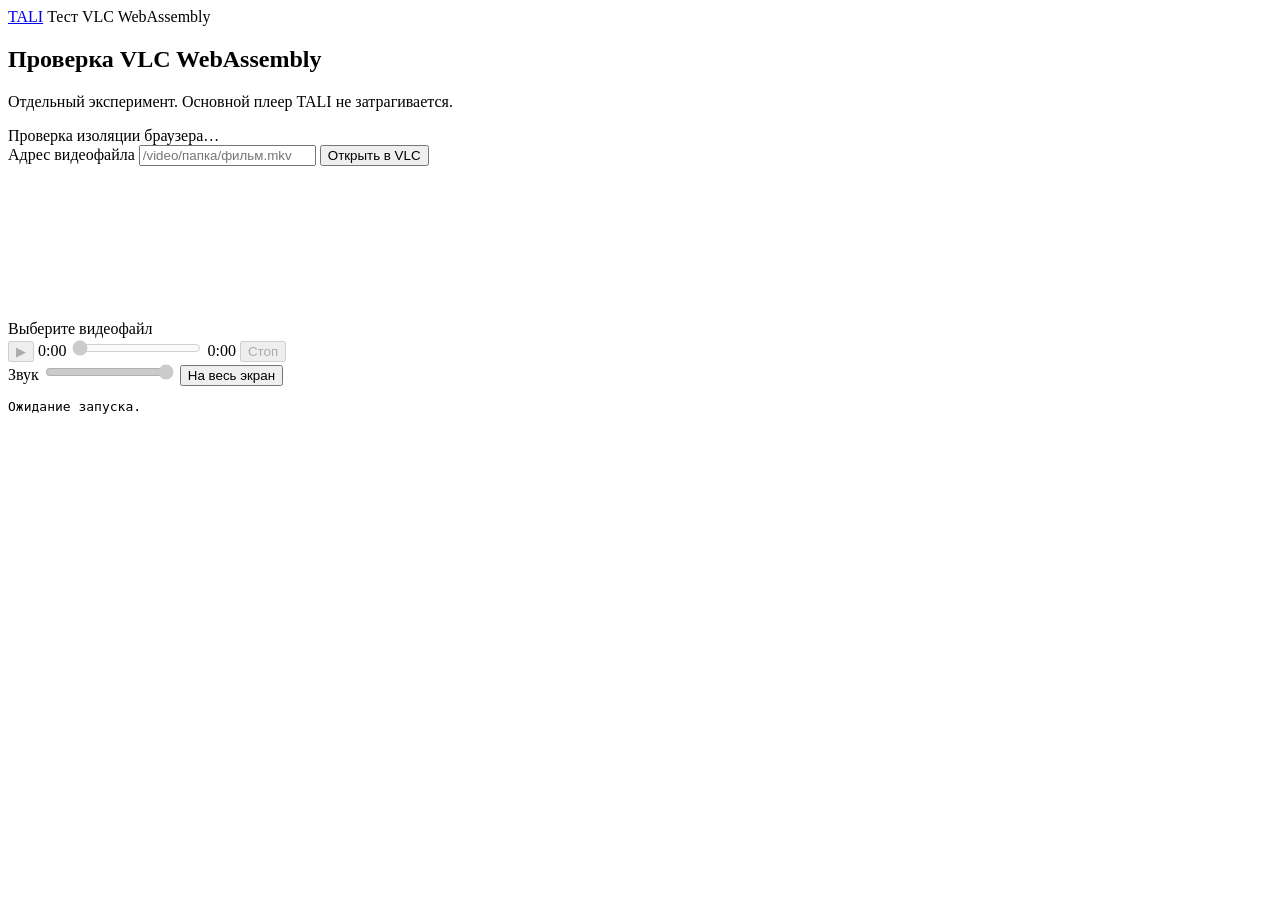
==== tali/vlc-wasm-test/index.html @ bb5ff175 "Добавлена отдельная тестовая страница VLC WebAssembly для TALI" ====
<!doctype html>
<html lang="ru" data-theme="light">
<head>
  <meta charset="utf-8">
  <meta name="viewport" content="width=device-width, initial-scale=1">
  <meta name="theme-color" content="#f4f5f7">
  <title>TALI — тест VLC WebAssembly</title>
  <link rel="stylesheet" href="./style.css">
  <script type="module" src="./app.js"></script>
</head>
<body>
  <header class="topbar">
    <a class="brand" href="/">TALI</a>
    <span class="page-label">Тест VLC WebAssembly</span>
  </header>

  <main class="page">
    <section class="panel">
      <h1>Проверка VLC WebAssembly</h1>
      <p class="muted">Отдельный эксперимент. Основной плеер TALI не затрагивается.</p>

      <div class="isolation" id="isolation">Проверка изоляции браузера…</div>

      <label for="mediaUrl">Адрес видеофайла</label>
      <input id="mediaUrl" type="text" spellcheck="false" placeholder="/video/папка/фильм.mkv">
      <button id="openButton" class="primary" type="button">Открыть в VLC</button>

      <div class="video-frame">
        <canvas id="videoCanvas"></canvas>
        <div id="overlay" class="overlay">Выберите видеофайл</div>
      </div>

      <div class="controls">
        <button id="playButton" type="button" disabled>▶</button>
        <span id="currentTime">0:00</span>
        <input id="seek" type="range" min="0" max="1" value="0" step="0.1" disabled>
        <span id="duration">0:00</span>
        <button id="stopButton" type="button" disabled>Стоп</button>
      </div>

      <div class="volume-row">
        <label for="volume">Звук</label>
        <input id="volume" type="range" min="0" max="1" value="1" step="0.01" disabled>
        <button id="fullscreenButton" type="button">На весь экран</button>
      </div>
      <pre id="log" class="log">Ожидание запуска.</pre>
    </section>
  </main>
</body>
</html>
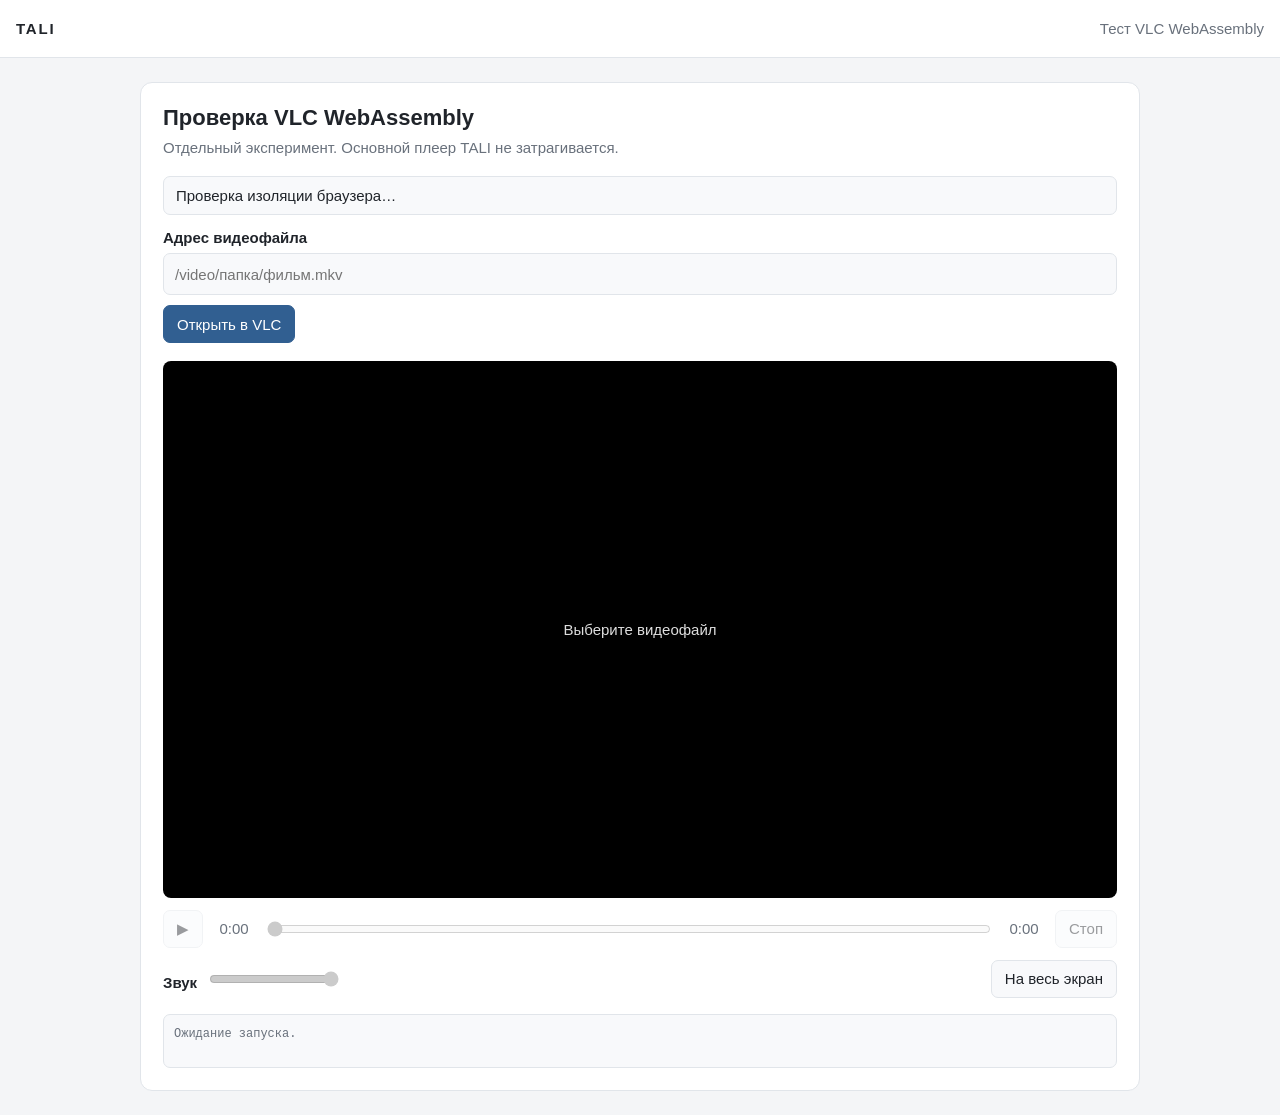
==== commit dc7a5af9: "Bust cached test page script after switching to local VLC WASM" ====
--- a/tali/vlc-wasm-test/index.html
+++ b/tali/vlc-wasm-test/index.html
@@ -6,7 +6,7 @@
   <meta name="theme-color" content="#f4f5f7">
   <title>TALI — тест VLC WebAssembly</title>
   <link rel="stylesheet" href="./style.css">
-  <script type="module" src="./app.js"></script>
+  <script type="module" src="./app.js?v=local-wasm-1"></script>
 </head>
 <body>
   <header class="topbar">
--- a/tali/vlc-wasm-test/style.css
+++ b/tali/vlc-wasm-test/style.css
@@ -0,0 +1,46 @@
+:root {
+  color-scheme: light;
+  --bg: #f4f5f7;
+  --surface: #fff;
+  --surface-2: #f8f9fb;
+  --text: #20242a;
+  --muted: #69717c;
+  --line: #e1e5ea;
+  --accent: #315f91;
+  --accent-hover: #254d78;
+  font-family: -apple-system, BlinkMacSystemFont, "Segoe UI", Arial, sans-serif;
+}
+* { box-sizing: border-box; }
+body { margin: 0; min-height: 100vh; background: var(--bg); color: var(--text); font-size: 15px; }
+button, input { font: inherit; }
+button { cursor: pointer; }
+button:disabled { cursor: not-allowed; opacity: .45; }
+.topbar { min-height: 58px; padding: 0 16px; display: flex; align-items: center; justify-content: space-between; gap: 16px; background: var(--surface); border-bottom: 1px solid var(--line); }
+.brand { color: var(--text); text-decoration: none; font-weight: 800; letter-spacing: .12em; }
+.page-label, .muted { color: var(--muted); }
+.page { width: min(100% - 28px, 1000px); margin: 24px auto; }
+.panel { padding: 22px; background: var(--surface); border: 1px solid var(--line); border-radius: 12px; }
+h1 { margin: 0 0 8px; font-size: 22px; }
+.muted { margin: 0 0 20px; }
+label { display: block; margin: 14px 0 7px; font-weight: 600; }
+#mediaUrl { width: 100%; min-height: 42px; padding: 9px 11px; color: var(--text); background: var(--surface-2); border: 1px solid var(--line); border-radius: 7px; }
+button { min-height: 38px; padding: 7px 13px; color: var(--text); background: var(--surface-2); border: 1px solid var(--line); border-radius: 7px; }
+button.primary { margin-top: 10px; color: #fff; background: var(--accent); border-color: var(--accent); }
+button.primary:hover { background: var(--accent-hover); }
+.isolation { margin: 14px 0; padding: 10px 12px; border-radius: 7px; background: var(--surface-2); border: 1px solid var(--line); }
+.video-frame { position: relative; margin-top: 18px; width: 100%; aspect-ratio: 16 / 9; overflow: hidden; background: #000; border-radius: 8px; }
+#videoCanvas { display: block; width: 100%; height: 100%; }
+.overlay { position: absolute; inset: 0; display: grid; place-items: center; padding: 18px; color: #ddd; text-align: center; pointer-events: none; }
+.controls, .volume-row { display: flex; align-items: center; gap: 10px; margin-top: 12px; }
+.controls input { flex: 1; min-width: 40px; }
+.controls span { min-width: 42px; color: var(--muted); font-variant-numeric: tabular-nums; text-align: center; }
+.volume-row input { width: 130px; }
+.volume-row button:last-child { margin-left: auto; }
+.log { min-height: 54px; max-height: 180px; overflow: auto; margin: 16px 0 0; padding: 10px; white-space: pre-wrap; overflow-wrap: anywhere; color: var(--muted); background: var(--surface-2); border: 1px solid var(--line); border-radius: 7px; font: 12px/1.5 ui-monospace, SFMono-Regular, Consolas, monospace; }
+@media (max-width: 600px) {
+  .page { width: 100%; margin: 0; }
+  .panel { padding: 14px; border: 0; border-radius: 0; }
+  h1 { font-size: 19px; }
+  .controls, .volume-row { gap: 7px; }
+  .volume-row input { width: 90px; }
+}
